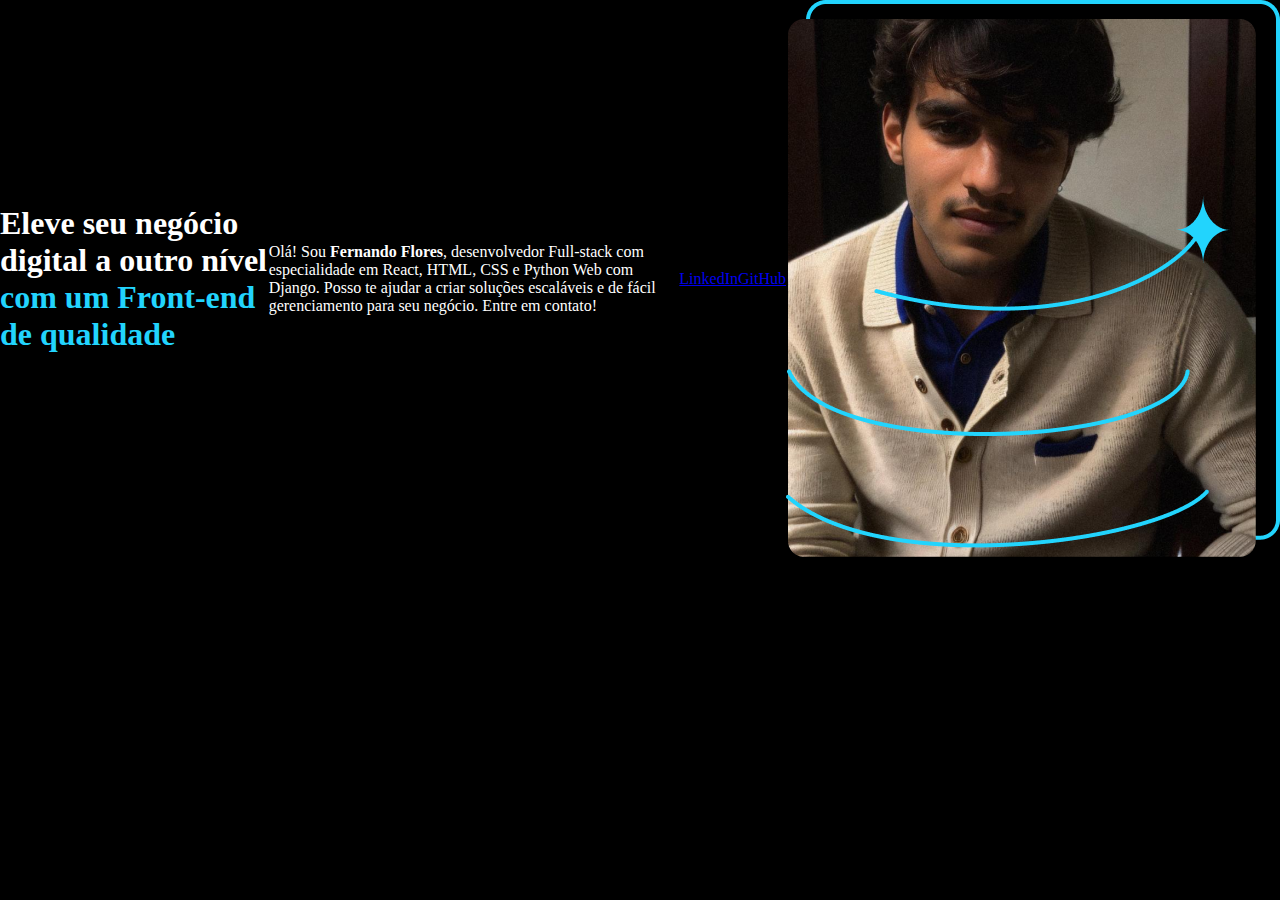
==== index.html @ c9307f68 "Add: classe 'principal' na tag main, flexbox inicial" ====
<!DOCTYPE html>
<html lang="pt-br">

<head>
    <meta charset="UTF-8">
    <!-- Meta-tag pra ajustar a visualização em dispositivos diferentes -->
    <!-- Responsividade -->
    <meta name="viewport" content="width=device-width, initial-scale=1.0"> 
    <title>Dev. Flores</title>
    <link rel="stylesheet" href="style.css"> <!-- CSS: Cascading Style Sheets (Folhas de Estilo em Cascata) -->
</head>

<body>
    <header></header>
    <main class="principal">
        <h1> Eleve seu negócio digital a outro nível <strong class="titulo-destaque">com um Front-end de qualidade</strong> </h1>
        <p>
            Olá! Sou <strong>Fernando Flores</strong>, desenvolvedor Full-stack com especialidade em React, HTML, CSS e Python Web com
            Django. Posso te ajudar a criar soluções escaláveis e de fácil gerenciamento para seu negócio. Entre em contato!
        </p>
        <a href="https://linkedin.com/in/devflores">LinkedIn</a>
        <a href="github.com/FernandoAurelius">GitHub</a>
        <img src="foto-portfolio.png" alt="Foto profissional de Fernando Flores">
    </main>
    <footer></footer>
</body>

</html>
---- style.css ----
/* Reset.css */
* {
    margin: 0px;
    padding: 0px;
}

body {
    height: 100vh;
    box-sizing: border-box;
    background-color: #000000;
    color: #FFFFFF;
}

.principal {
    display: flex;
    align-items: center;
}

.titulo-destaque {
    color: #22D4FD;
}
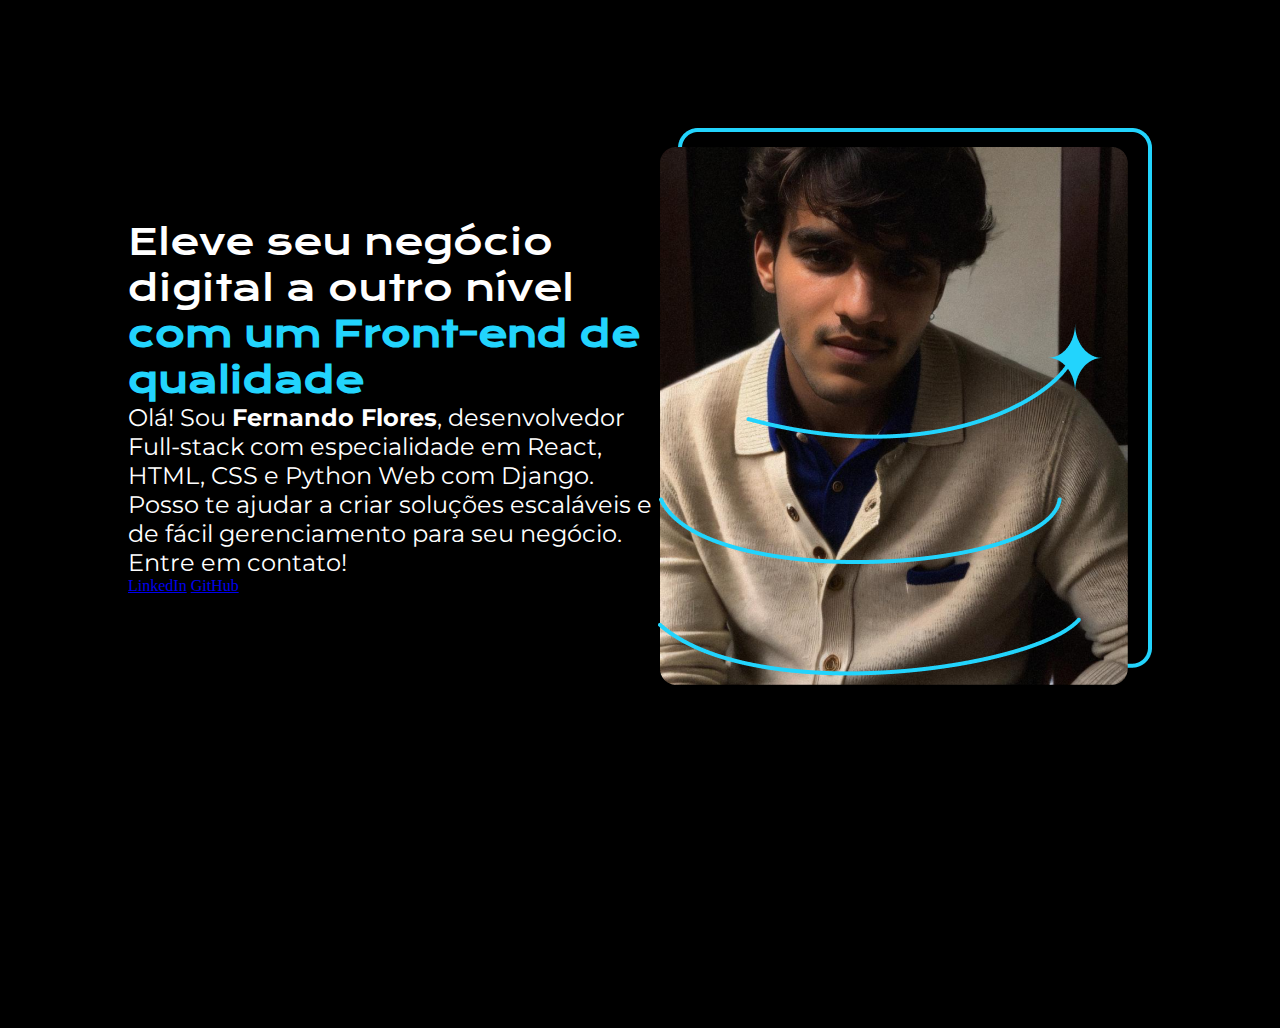
==== commit db082302: "Add: estilos de fonte, seção 'principal', classes no padrão BEM, alinhamento de conteúdos com flexbo" ====
--- a/index.html
+++ b/index.html
@@ -5,7 +5,7 @@
     <meta charset="UTF-8">
     <!-- Meta-tag pra ajustar a visualização em dispositivos diferentes -->
     <!-- Responsividade -->
-    <meta name="viewport" content="width=device-width, initial-scale=1.0"> 
+    <meta name="viewport" content="width=device-width, initial-scale=1.0">
     <title>Dev. Flores</title>
     <link rel="stylesheet" href="style.css"> <!-- CSS: Cascading Style Sheets (Folhas de Estilo em Cascata) -->
 </head>
@@ -13,13 +13,18 @@
 <body>
     <header></header>
     <main class="principal">
-        <h1> Eleve seu negócio digital a outro nível <strong class="titulo-destaque">com um Front-end de qualidade</strong> </h1>
-        <p>
-            Olá! Sou <strong>Fernando Flores</strong>, desenvolvedor Full-stack com especialidade em React, HTML, CSS e Python Web com
-            Django. Posso te ajudar a criar soluções escaláveis e de fácil gerenciamento para seu negócio. Entre em contato!
-        </p>
-        <a href="https://linkedin.com/in/devflores">LinkedIn</a>
-        <a href="github.com/FernandoAurelius">GitHub</a>
+        <section class="principal__conteudo">
+            <h1 class="principal__conteudo__titulo"> Eleve seu negócio digital a outro nível <strong
+                    class="principal__conteudo__titulo-destaque">com um Front-end de qualidade</strong> </h1>
+            <p class="principal__conteudo__texto">
+                Olá! Sou <strong>Fernando Flores</strong>, desenvolvedor Full-stack com especialidade em React, HTML,
+                CSS e Python Web com
+                Django. Posso te ajudar a criar soluções escaláveis e de fácil gerenciamento para seu negócio. Entre em
+                contato!
+            </p>
+            <a href="https://linkedin.com/in/devflores">LinkedIn</a>
+            <a href="github.com/FernandoAurelius">GitHub</a>
+        </section>
         <img src="foto-portfolio.png" alt="Foto profissional de Fernando Flores">
     </main>
     <footer></footer>
--- a/style.css
+++ b/style.css
@@ -1,3 +1,5 @@
+@import url('https://fonts.googleapis.com/css2?family=Krona+One&family=Montserrat&display=swap');
+
 /* Reset.css */
 * {
     margin: 0px;
@@ -12,10 +14,30 @@
 }
 
 .principal {
+    margin: 10%;
     display: flex;
     align-items: center;
+    justify-content: space-between;
 }
 
-.titulo-destaque {
+.principal__conteudo {
+    width: 615px;
+}
+
+.principal__conteudo__titulo {
+    font-family: 'Krona One', sans-serif;
+    font-weight: 400;
+    font-style: normal;
+    font-size: 36px;
+}
+
+.principal__conteudo__titulo-destaque {
     color: #22D4FD;
+}
+
+.principal__conteudo__texto {
+    font-family: 'Montserrat', sans-serif;
+    font-weight: 400;
+    font-size: normal;
+    font-size: 24px;
 }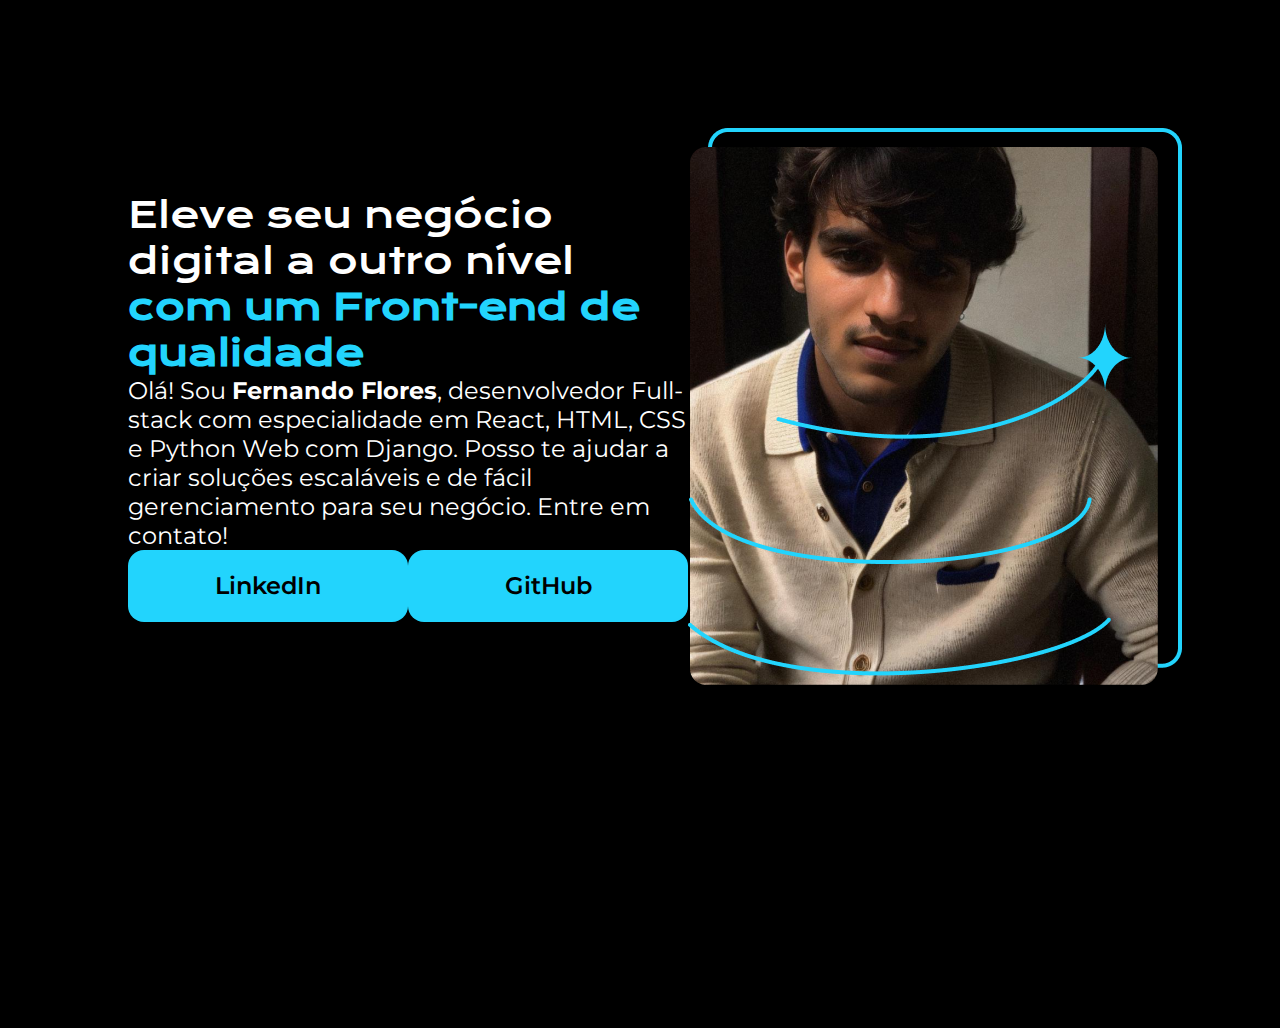
==== commit 9976c45a: "Add: estilos de botão e posicionamento" ====
--- a/index.html
+++ b/index.html
@@ -22,12 +22,14 @@
                 Django. Posso te ajudar a criar soluções escaláveis e de fácil gerenciamento para seu negócio. Entre em
                 contato!
             </p>
-            <a href="https://linkedin.com/in/devflores">LinkedIn</a>
-            <a href="github.com/FernandoAurelius">GitHub</a>
+            <div class="principal__conteudo__botoes">
+                <a class="principal__conteudo__botoes__botao" href="https://linkedin.com/in/devflores">LinkedIn</a>
+                <a class="principal__conteudo__botoes__botao" href="github.com/FernandoAurelius">GitHub</a>
+            </div>
         </section>
         <img src="foto-portfolio.png" alt="Foto profissional de Fernando Flores">
     </main>
     <footer></footer>
 </body>
 
-</html>+</html>
--- a/style.css
+++ b/style.css
@@ -40,4 +40,23 @@
     font-weight: 400;
     font-size: normal;
     font-size: 24px;
+}
+
+.principal__conteudo__botoes {
+    display: flex;
+    justify-content: space-between;
+}
+
+.principal__conteudo__botoes__botao {
+    font-family: 'Montserrat', sans-serif;
+    background-color: #22D4FD;
+    color: #000000;
+    width: 280px;
+    text-align: center;
+    border-radius: 16px;
+    font-size: 24px;
+    padding: 21.5px 0;
+    text-decoration: none;
+    cursor: pointer;
+    font-weight: 600;
 }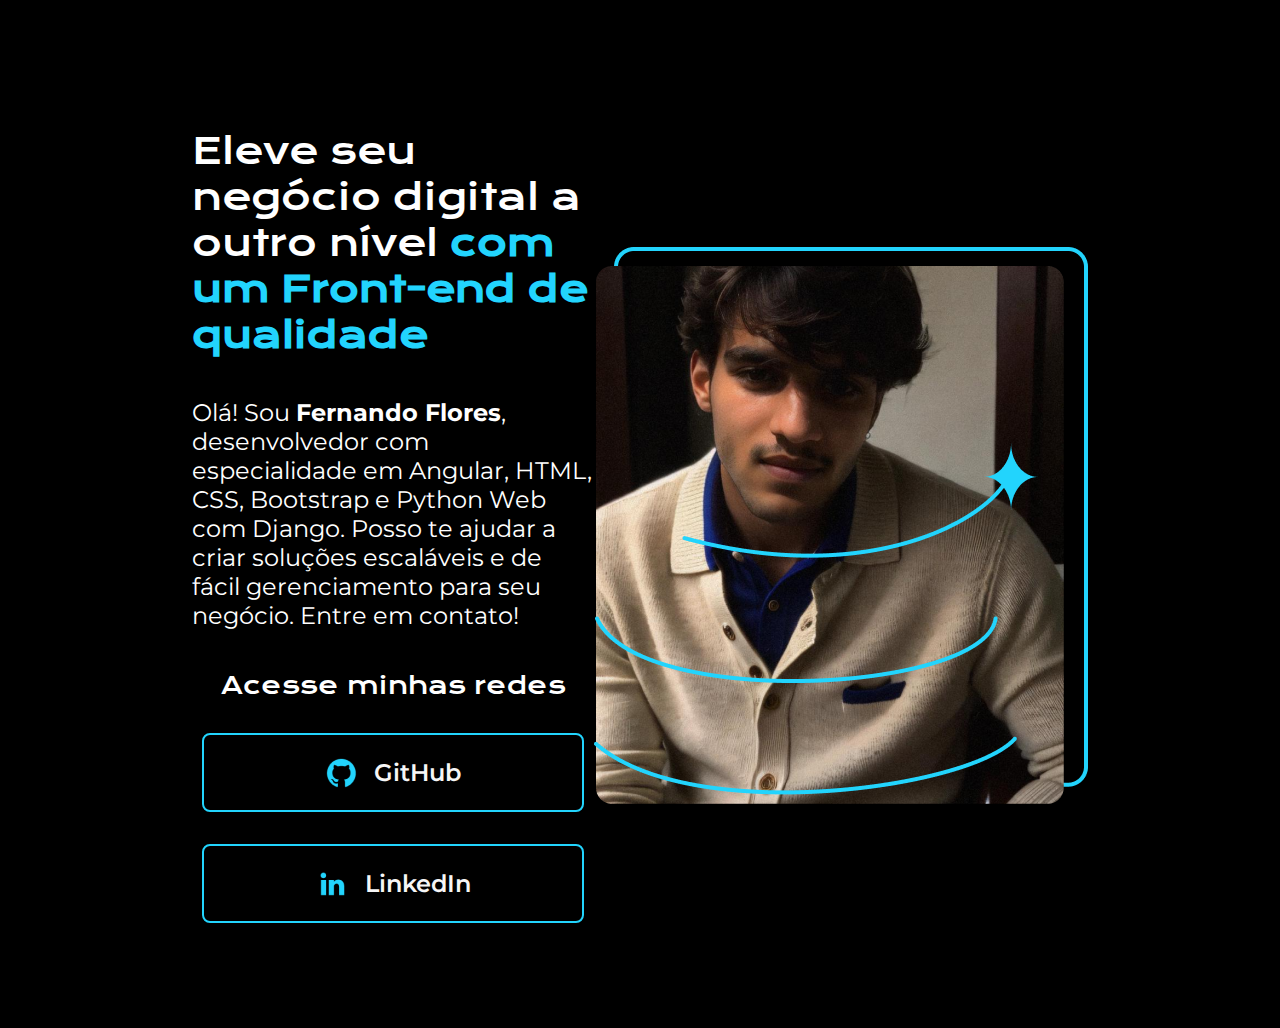
==== commit 7f4cd1df: "Add: ícones clicáveis, refactor: estilos dos botões de contato" ====
--- a/index.html
+++ b/index.html
@@ -17,17 +17,24 @@
             <h1 class="principal__conteudo__titulo"> Eleve seu negócio digital a outro nível <strong
                     class="principal__conteudo__titulo-destaque">com um Front-end de qualidade</strong> </h1>
             <p class="principal__conteudo__texto">
-                Olá! Sou <strong>Fernando Flores</strong>, desenvolvedor Full-stack com especialidade em React, HTML,
-                CSS e Python Web com
+                Olá! Sou <strong>Fernando Flores</strong>, desenvolvedor com especialidade em Angular, HTML,
+                CSS, Bootstrap e Python Web com
                 Django. Posso te ajudar a criar soluções escaláveis e de fácil gerenciamento para seu negócio. Entre em
                 contato!
             </p>
             <div class="principal__conteudo__botoes">
-                <a class="principal__conteudo__botoes__botao" href="https://linkedin.com/in/devflores">LinkedIn</a>
-                <a class="principal__conteudo__botoes__botao" href="github.com/FernandoAurelius">GitHub</a>
+                <h2 class="principal__conteudo__botoes__subtitulo">Acesse minhas redes</h2>
+                <a class="principal__conteudo__botoes__botao" href="https://github.com/FernandoAurelius">
+                    <img src="assets/github.png" alt="Ícone do GitHub">
+                    GitHub
+                </a>
+                <a class="principal__conteudo__botoes__botao" href="https://linkedin.com/in/devflores">
+                    <img src="assets/linkedin.png" alt="Ícone do LinkedIn">
+                    LinkedIn
+                </a>
             </div>
         </section>
-        <img src="foto-portfolio.png" alt="Foto profissional de Fernando Flores">
+        <img src="assets/foto-portfolio.png" alt="Foto profissional de Fernando Flores">
     </main>
     <footer></footer>
 </body>
--- a/style.css
+++ b/style.css
@@ -14,7 +14,7 @@
 }
 
 .principal {
-    margin: 10%;
+    margin: 10% 15%;
     display: flex;
     align-items: center;
     justify-content: space-between;
@@ -22,6 +22,9 @@
 
 .principal__conteudo {
     width: 615px;
+    display: flex;
+    gap: 40px;
+    flex-direction: column;
 }
 
 .principal__conteudo__titulo {
@@ -44,19 +47,38 @@
 
 .principal__conteudo__botoes {
     display: flex;
-    justify-content: space-between;
+    justify-content:space-between;
+    align-items: center;
+    flex-direction: column;
+    gap: 32px;
+}
+
+.principal__conteudo__botoes__subtitulo {
+    font-family: 'Krona One', sans-serif;
+    font-weight: 400;
+    font-size: 24px;
 }
 
 .principal__conteudo__botoes__botao {
     font-family: 'Montserrat', sans-serif;
-    background-color: #22D4FD;
-    color: #000000;
-    width: 280px;
+    /* background-color: #22D4FD; */
+    color: #F6F6F6;
+    border: 2px solid #22D4FD;
+    width: 378px;
     text-align: center;
-    border-radius: 16px;
+    border-radius: 8px;
     font-size: 24px;
     padding: 21.5px 0;
     text-decoration: none;
     cursor: pointer;
     font-weight: 600;
+    display: flex;
+    justify-content: center;
+    gap: 16px;
+    align-items: center;
+}
+
+.principal__conteudo__botoes__botao:hover {
+    background-color: #272727;
+    padding: 4%;
 }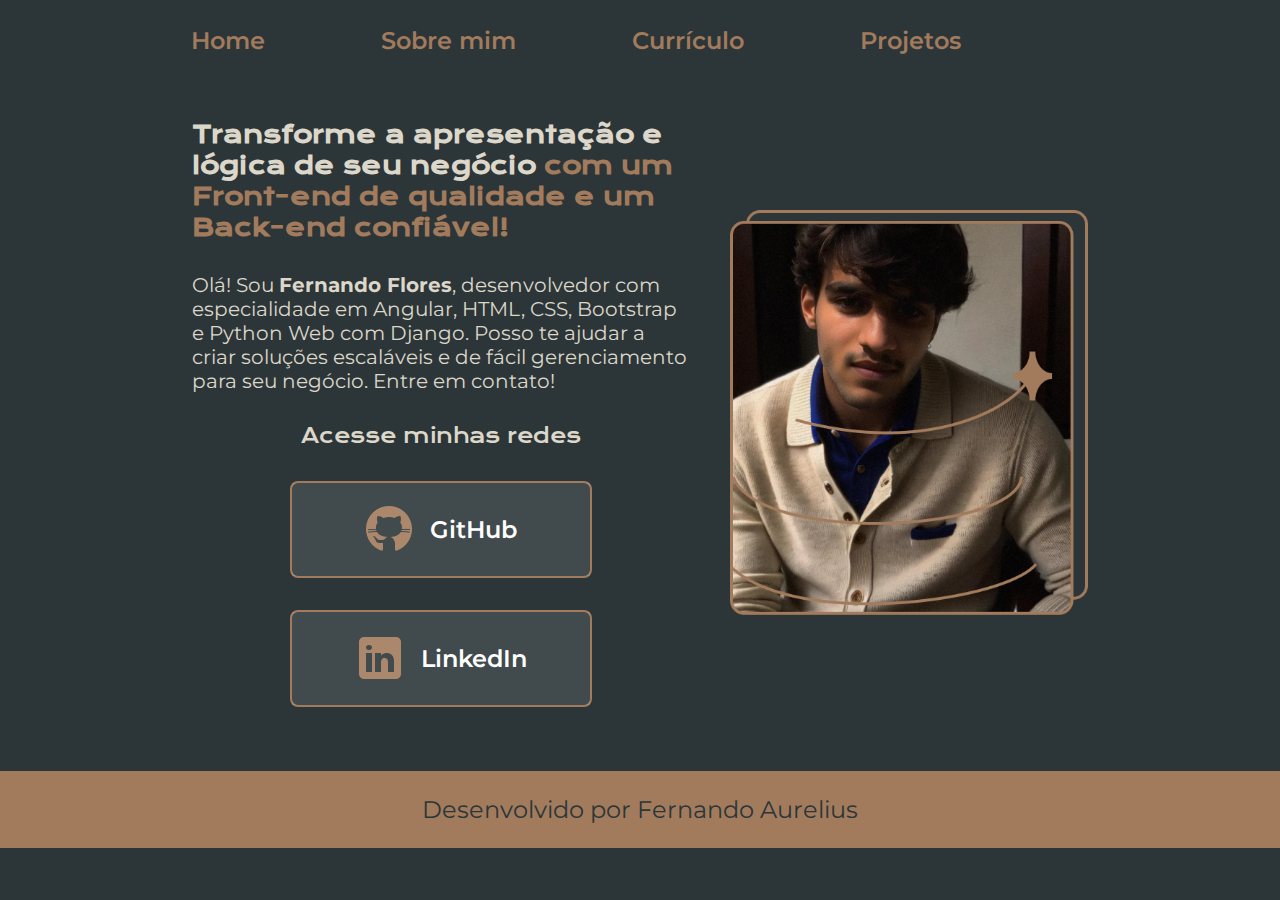
==== commit db06ea3c: "deploy commit 2" ====
--- a/index.html
+++ b/index.html
@@ -7,15 +7,23 @@
     <!-- Responsividade -->
     <meta name="viewport" content="width=device-width, initial-scale=1.0">
     <title>Dev. Flores</title>
-    <link rel="stylesheet" href="style.css"> <!-- CSS: Cascading Style Sheets (Folhas de Estilo em Cascata) -->
+    <link rel="stylesheet" href="/styles/style.css"> <!-- CSS: Cascading Style Sheets (Folhas de Estilo em Cascata) -->
+    <link rel="shortcut icon" href="/assets/logo.png" type="image/x-icon">
 </head>
 
 <body>
-    <header></header>
+    <header class="cabecalho">
+        <nav class="cabecalho__menu cl-effect-1">
+            <a class="cabecalho__menu__link" href="./index.html">Home</a>
+            <a class="cabecalho__menu__link" href="./sobre-mim.html">Sobre mim</a>
+            <a class="cabecalho__menu__link" href="./curriculo.html">Currículo</a>
+            <a class="cabecalho__menu__link" href="./projetos.html">Projetos</a>
+        </nav>
+    </header>
     <main class="principal">
         <section class="principal__conteudo">
-            <h1 class="principal__conteudo__titulo"> Eleve seu negócio digital a outro nível <strong
-                    class="principal__conteudo__titulo-destaque">com um Front-end de qualidade</strong> </h1>
+            <h1 class="principal__conteudo__titulo"> Transforme a apresentação e lógica de seu negócio <strong
+                    class="principal__conteudo__titulo-destaque">com um Front-end de qualidade e um Back-end confiável!</strong> </h1>
             <p class="principal__conteudo__texto">
                 Olá! Sou <strong>Fernando Flores</strong>, desenvolvedor com especialidade em Angular, HTML,
                 CSS, Bootstrap e Python Web com
@@ -24,19 +32,21 @@
             </p>
             <div class="principal__conteudo__botoes">
                 <h2 class="principal__conteudo__botoes__subtitulo">Acesse minhas redes</h2>
-                <a class="principal__conteudo__botoes__botao" href="https://github.com/FernandoAurelius">
-                    <img src="assets/github.png" alt="Ícone do GitHub">
+                <a class="principal__conteudo__botoes__botao btn-three" href="https://github.com/FernandoAurelius">
+                    <img src="/assets/github.png" alt="Ícone do GitHub">
                     GitHub
                 </a>
-                <a class="principal__conteudo__botoes__botao" href="https://linkedin.com/in/devflores">
-                    <img src="assets/linkedin.png" alt="Ícone do LinkedIn">
+                <a class="principal__conteudo__botoes__botao btn-three" href="https://linkedin.com/in/devflores">
+                    <img src="/assets/linkedin.png" alt="Ícone do LinkedIn">
                     LinkedIn
                 </a>
             </div>
         </section>
-        <img src="assets/foto-portfolio.png" alt="Foto profissional de Fernando Flores">
+        <img class="principal__imagem" src="/assets/foto-portfolio.png" alt="Foto profissional de Fernando Flores">
     </main>
-    <footer></footer>
+    <footer class="rodape">
+        <p>Desenvolvido por Fernando Aurelius</p>
+    </footer>
 </body>
 
 </html>
--- a/styles/style.css
+++ b/styles/style.css
@@ -0,0 +1,643 @@
+@import url('https://fonts.googleapis.com/css2?family=Krona+One&family=Montserrat:wght@400;600&display=swap');
+
+:root {
+    --cor-primaria: #2C3639;
+    --cor-secundaria: #DCD7C9;
+    --cor-terciaria: #A27B5C;
+    --cor-hover: #3F4E4F;
+
+    --fonte-primaria: 'Krona One', sans-serif;
+    --fonte-secundaria: 'Montserrat', sans-serif;
+}
+
+* {
+    margin: 0;
+    padding: 0;
+}
+
+body {
+    box-sizing: border-box;
+    background-color: var(--cor-primaria);
+    color: var(--cor-secundaria);
+}
+
+.cabecalho {
+    padding: 2% 0% 0% 15%;
+}
+
+.cabecalho__menu {
+    display: flex;
+    gap: 80px;
+}
+
+.cabecalho__menu__link {
+    font-family: var(--fonte-secundaria);
+    font-size: 1.5rem;
+    font-weight: 600;
+    color: var(--cor-terciaria);
+    text-decoration: none;
+}
+
+.cl-effect-1 a::before,
+.cl-effect-1 a::after {
+    display: inline-block;
+    opacity: 0;
+    -webkit-transition: -webkit-transform 0.3s, opacity 0.2s;
+    -moz-transition: -moz-transform 0.3s, opacity 0.2s;
+    transition: transform 0.3s, opacity 0.2s;
+}
+
+.cl-effect-1 a::before {
+    margin-right: 10px;
+    content: '[';
+    -webkit-transform: translateX(20px);
+    -moz-transform: translateX(20px);
+    transform: translateX(20px);
+}
+
+.cl-effect-1 a::after {
+    margin-left: 10px;
+    content: ']';
+    -webkit-transform: translateX(-20px);
+    -moz-transform: translateX(-20px);
+    transform: translateX(-20px);
+}
+
+.cl-effect-1 a:hover::before,
+.cl-effect-1 a:hover::after,
+.cl-effect-1 a:focus::before,
+.cl-effect-1 a:focus::after {
+    opacity: 1;
+    -webkit-transform: translateX(0px);
+    -moz-transform: translateX(0px);
+    transform: translateX(0px);
+}
+
+/* Telas de dispositivos móveis pequenos (ex: smartphones) */
+@media (max-width: 480px) {
+    .cabecalho {
+        padding: 2% 0% 0% 5%;
+    }
+
+    .cabecalho__menu {
+        flex-direction: column;
+        gap: 20px;
+    }
+
+    .cabecalho__menu__link {
+        font-size: 1.2rem;
+    }
+}
+
+/* Telas de dispositivos móveis médios (ex: tablets) */
+@media (min-width: 481px) and (max-width: 768px) {
+    .cabecalho {
+        padding: 2% 0% 0% 10%;
+    }
+
+    .cabecalho__menu {
+        gap: 40px;
+    }
+
+    .cabecalho__menu__link {
+        font-size: 1.3rem;
+    }
+}
+
+/* Telas de dispositivos móveis grandes (ex: tablets maiores, dispositivos híbridos) */
+@media (min-width: 769px) and (max-width: 1024px) {
+    .cabecalho {
+        padding: 2% 0% 0% 12%;
+    }
+
+    .cabecalho__menu {
+        gap: 60px;
+    }
+
+    .cabecalho__menu__link {
+        font-size: 1.4rem;
+    }
+}
+
+/* Telas maiores (ex: laptops, desktops) */
+@media (min-width: 1025px) {
+    .cabecalho {
+        padding: 2% 0% 0% 13.5%;
+    }
+
+    .cabecalho__menu {
+        gap: 80px;
+    }
+
+    .cabecalho__menu__link {
+        font-size: 1.5rem;
+    }
+}
+
+.principal {
+    padding: 5% 25%;
+    display: flex;
+    align-items: center;
+    justify-content: space-between;
+    gap: 40px;
+}
+
+.principal__conteudo {
+    width: 70%;
+    display: flex;
+    flex-direction: column;
+    gap: 30px;
+}
+
+.principal__conteudo__titulo {
+    font-size: 1.5rem;
+    font-family: var(--fonte-primaria);
+}
+
+.principal__conteudo__titulo-destaque {
+    color: var(--cor-terciaria);
+}
+
+.principal__conteudo__texto {
+    font-size: 1rem;
+    font-family: var(--fonte-secundaria);
+}
+
+/* Para dispositivos pequenos (telefones, 600px e abaixo) */
+@media only screen and (max-width: 600px) {
+    .principal {
+        padding: 5% 10%;
+        gap: 20px;
+    }
+
+    .principal__conteudo {
+        width: 100%;
+        gap: 20px;
+    }
+
+    .principal__conteudo__titulo,
+    .principal__conteudo__texto {
+        font-size: 1rem;
+    }
+}
+
+/* Para dispositivos médios (tablets, 768px e acima) */
+@media only screen and (min-width: 768px) {
+    .principal {
+        padding: 5% 15%;
+        gap: 40px;
+    }
+
+    .principal__conteudo {
+        width: 70%;
+        gap: 30px;
+    }
+
+    .principal__conteudo__titulo {
+        font-size: 1.5rem;
+    }
+
+    .principal__conteudo__texto {
+        font-size: 1.25rem;
+    }
+}
+
+@media only screen and (min-width: 992px) {
+    /* As regras já definidas para .principal e .principal__conteudo são adequadas para desktops */
+}
+
+/* Para dispositivos muito grandes (grandes desktops, 1200px e acima) */
+@media only screen and (min-width: 1290px) {
+    .principal {
+        padding: 5% 20%;
+        gap: 60px;
+    }
+
+    .principal__conteudo {
+        width: 60%;
+        gap: 40px;
+    }
+}
+
+.principal__conteudo__botoes {
+    display: flex;
+    flex-direction: column;
+    justify-content: space-between;
+    align-items: center;
+    gap: 32px;
+}
+
+.principal__conteudo__botoes__subtitulo {
+    font-family: var(--fonte-primaria);
+    font-weight: 400;
+    font-size: 1.25rem;
+}
+
+.principal__conteudo__botoes__botao {
+    display: flex;
+    justify-content: center;
+    gap: 16px;
+    border: 2px solid var(--cor-terciaria);
+    width: 60%;
+    text-align: center;
+    border-radius: 8px;
+    font-size: 1.5rem;
+    font-weight: 600;
+    padding: 21.5px 0;
+    text-decoration: none;
+    color: var(--cor-secundaria);
+    font-family: var(--fonte-secundaria);
+    align-items: center;
+}
+
+.principal__conteudo__botoes__botao:hover {
+    background-color: var(--cor-hover);
+    padding: 4%;
+}
+
+.btn-three {
+    color: #FFF;
+    transition: all 0.5s;
+    position: relative;
+    border-radius: 8px;
+}
+
+.btn-three::before {
+    content: '';
+    position: absolute;
+    top: 0;
+    left: 0;
+    width: 100%;
+    height: 100%;
+    z-index: 1;
+    background-color: rgba(255, 255, 255, 0.1);
+    transition: all 0.3s;
+}
+
+.btn-three:hover::before {
+    opacity: 0;
+    transform: scale(0.5, 0.5);
+    border-radius: 8px;
+}
+
+.btn-three::after {
+    content: '';
+    position: absolute;
+    top: 0;
+    left: 0;
+    width: 100%;
+    height: 100%;
+    z-index: 1;
+    opacity: 0;
+    transition: all 0.3s;
+    border: 1px solid rgba(255, 255, 255, 0.5);
+    transform: scale(1.2, 1.2);
+    border-radius: 8px;
+}
+
+.btn-three:hover::after {
+    opacity: 1;
+    transform: scale(1, 1);
+}
+
+.principal__imagem {
+    width: 40%;
+    height: 110%;
+}
+
+.rodape {
+    color: var(--cor-primaria);
+    background-color: var(--cor-terciaria);
+    padding: 24px;
+    text-align: center;
+    font-family: var(--fonte-secundaria);
+    font-size: 1.5rem;
+    font-weight: 400;
+}
+
+@media (max-width: 1200px) {
+    .cabecalho {
+        padding: 10%;
+    }
+
+    .cabecalho__menu {
+        justify-content: center;
+    }
+
+    .principal {
+        flex-direction: column-reverse;
+        padding: 5%;
+    }
+
+    .principal__conteudo {
+        width: auto;
+    }
+}
+
+/* Estilos para telas menores que 768px (tablets) */
+@media (max-width: 768px) {
+    .principal__conteudo__botoes {
+        gap: 24px;
+    }
+
+    .principal__conteudo__botoes__botao {
+        width: 70%;
+        padding: 16px 0;
+        font-size: 1.2rem;
+    }
+
+    .principal__imagem {
+        width: 30%;
+    }
+}
+
+/* Estilos para telas menores que 480px (smartphones) */
+@media (max-width: 480px) {
+    .principal__conteudo__botoes {
+        gap: 16px;
+    }
+
+    .principal__conteudo__botoes__botao {
+        width: 90%;
+        padding: 12px 0;
+        font-size: 1rem;
+    }
+
+    .principal__imagem {
+        width: 60%;
+        justify-self: center;
+    }
+
+    .rodape {
+        font-size: 1.2rem;
+    }
+}
+
+.certificados-container {
+    display: flex;
+    flex-wrap: wrap;
+    gap: 16px;
+    justify-content: center;
+}
+
+.certificado {
+    flex-basis: calc(50% - 16px);
+    /* Subtrai o gap para que dois botões caibam na mesma linha */
+    box-sizing: border-box;
+    /* Garante que a borda e o padding estejam incluídos na largura */
+    display: flex;
+    justify-content: center;
+    gap: 16px;
+    border: 2px solid var(--cor-terciaria);
+    width: 50%;
+    text-align: center;
+    border-radius: 8px;
+    font-size: 1rem;
+    font-weight: 600;
+    padding: 21.5px 0;
+    text-decoration: none;
+    color: var(--cor-secundaria);
+    font-family: var(--fonte-secundaria);
+    align-items: center;
+}
+
+/* Para dispositivos pequenos (telefones, 600px e abaixo) */
+@media only screen and (max-width: 600px) {
+    .certificado {
+        flex-basis: calc(50% - 16px);
+        /* Faz com que cada botão ocupe a largura inteira */
+    }
+
+    .certificado img {
+        width: 30px;
+        height: 30px;
+    }
+}
+
+/* Para dispositivos médios (tablets, 768px e acima) */
+@media only screen and (min-width: 768px) {
+    .certificado {
+        flex-basis: calc(50% - 16px);
+        /* Ajusta para dois botões por linha */
+    }
+}
+
+/* Para dispositivos grandes (desktops, 992px e acima) */
+@media only screen and (min-width: 992px) {
+    .certificado {
+        flex-basis: calc(50% - 16px);
+        /* Se desejar três botões por linha em telas maiores */
+    }
+}
+
+.articles {
+    display: flex;
+    flex-wrap: wrap;
+    gap: 16px;
+}
+
+article {
+    flex: 1 1 calc(50% - 16px);
+}
+
+article {
+    --img-scale: 1.001;
+    --title-color: black;
+    --link-icon-translate: -20px;
+    --link-icon-opacity: 0;
+    position: relative;
+    border-radius: 16px;
+    box-shadow: none;
+    background-color: var(--cor-hover);
+    transform-origin: center;
+    transition: all 0.4s ease-in-out;
+    overflow: hidden;
+    font-family: 'Montserrat', sans-serif;
+}
+
+article a::after {
+    position: absolute;
+    inset-block: 0;
+    inset-inline: 0;
+    cursor: pointer;
+    content: "";
+}
+
+/* basic article elements styling */
+article h2 {
+    margin: 0 0 18px 0;
+    font-family: "Krona One", sans-serif;
+    font-size: 1.9rem;
+    letter-spacing: 0.06em;
+    color: var(--title-color);
+    transition: color 0.3s ease-out;
+    color: var(--cor-terciaria);
+}
+
+figure {
+    margin: 0;
+    padding: 0;
+    aspect-ratio: 16 / 9;
+    overflow: hidden;
+}
+
+article img {
+    max-width: 100%;
+    transform-origin: center;
+    transform: scale(var(--img-scale));
+    transition: transform 0.4s ease-in-out;
+}
+
+.article-body {
+    padding: 24px;
+}
+
+article a {
+    display: inline-flex;
+    align-items: center;
+    text-decoration: none;
+    color: var(--cor-terciaria);
+}
+
+article a:focus {
+    outline: 1px dotted #28666e;
+}
+
+article a .icon {
+    min-width: 24px;
+    width: 24px;
+    height: 24px;
+    margin-left: 5px;
+    transform: translateX(var(--link-icon-translate));
+    opacity: var(--link-icon-opacity);
+    transition: all 0.3s;
+}
+
+/* using the has() relational pseudo selector to update our custom properties */
+article:has(:hover, :focus) {
+    --img-scale: 1.1;
+    --title-color: #28666e;
+    --link-icon-translate: 0;
+    --link-icon-opacity: 1;
+    box-shadow: rgba(0, 0, 0, 0.16) 0px 10px 36px 0px, rgba(0, 0, 0, 0.06) 0px 0px 0px 1px;
+}
+
+@keyframes gradient {
+    0% {
+        background-position: 0% 50%;
+    }
+
+    50% {
+        background-position: 100% 50%;
+    }
+
+    100% {
+        background-position: 0% 50%;
+    }
+}
+
+@keyframes gradient {
+    0% {
+        background-position: 0% 50%;
+    }
+
+    50% {
+        background-position: 100% 50%;
+    }
+
+    100% {
+        background-position: 0% 50%;
+    }
+}
+
+.gradient-text-space-gallery {
+    font-size: 1.9rem;
+    background: linear-gradient(-45deg, #1A6DFF, #C822FF, #6DC7FF, #E6ABFF);
+    background-size: 200% 200%;
+    animation: gradient 5s ease infinite;
+    -webkit-background-clip: text;
+    -webkit-text-fill-color: transparent;
+    display: inline-block;
+    background-clip: text;
+    color: transparent;
+}
+
+.gradient-text-tarefacil {
+    font-size: 1.9rem;
+    background: linear-gradient(-45deg, #365E32, #81A263, #E7D37F, #FD9B63);
+    background-size: 200% 200%;
+    animation: gradient 5s ease infinite;
+    -webkit-background-clip: text;
+    -webkit-text-fill-color: transparent;
+    display: inline-block;
+    background-clip: text;
+    color: transparent;
+}
+
+.gradient-text-xadrez {
+    font-size: 1.9rem;
+    background: linear-gradient(-45deg, #26355D, #AF47D2, #FF8F00, #FFDB00);
+    background-size: 200% 200%;
+    animation: gradient 5s ease infinite;
+    -webkit-background-clip: text;
+    -webkit-text-fill-color: transparent;
+    display: inline-block;
+    background-clip: text;
+    color: transparent;
+}
+
+@media (max-width: 1199px) {
+    .gradient-text-space-gallery {
+        font-size: 1.9rem;
+    }
+
+    .gradient-text-tarefacil {
+        font-size: 1.9rem;
+    }
+
+    .gradient-text-xadrez {
+        font-size: 1.9rem;
+    }
+}
+
+@media (max-width: 991px) {
+    .gradient-text-space-gallery {
+        font-size: 1.5rem;
+    }
+
+    .gradient-text-tarefacil {
+        font-size: 1.5rem;
+    }
+
+    .gradient-text-xadrez {
+        font-size: 1.5rem;
+    }
+}
+
+@media (max-width: 767px) {
+    .gradient-text-space-gallery {
+        font-size: 1.2rem;
+    }
+
+    .gradient-text-tarefacil {
+        font-size: 1.2rem;
+    }
+
+    .gradient-text-xadrez {
+        font-size: 1.2rem;
+    }
+}
+
+@media (max-width: 575px) {
+    .gradient-text-space-gallery {
+        font-size: 1rem;
+    }
+
+    .gradient-text-tarefacil {
+        font-size: 1rem;
+    }
+
+    .gradient-text-xadrez {
+        font-size: 1rem;
+    }
+}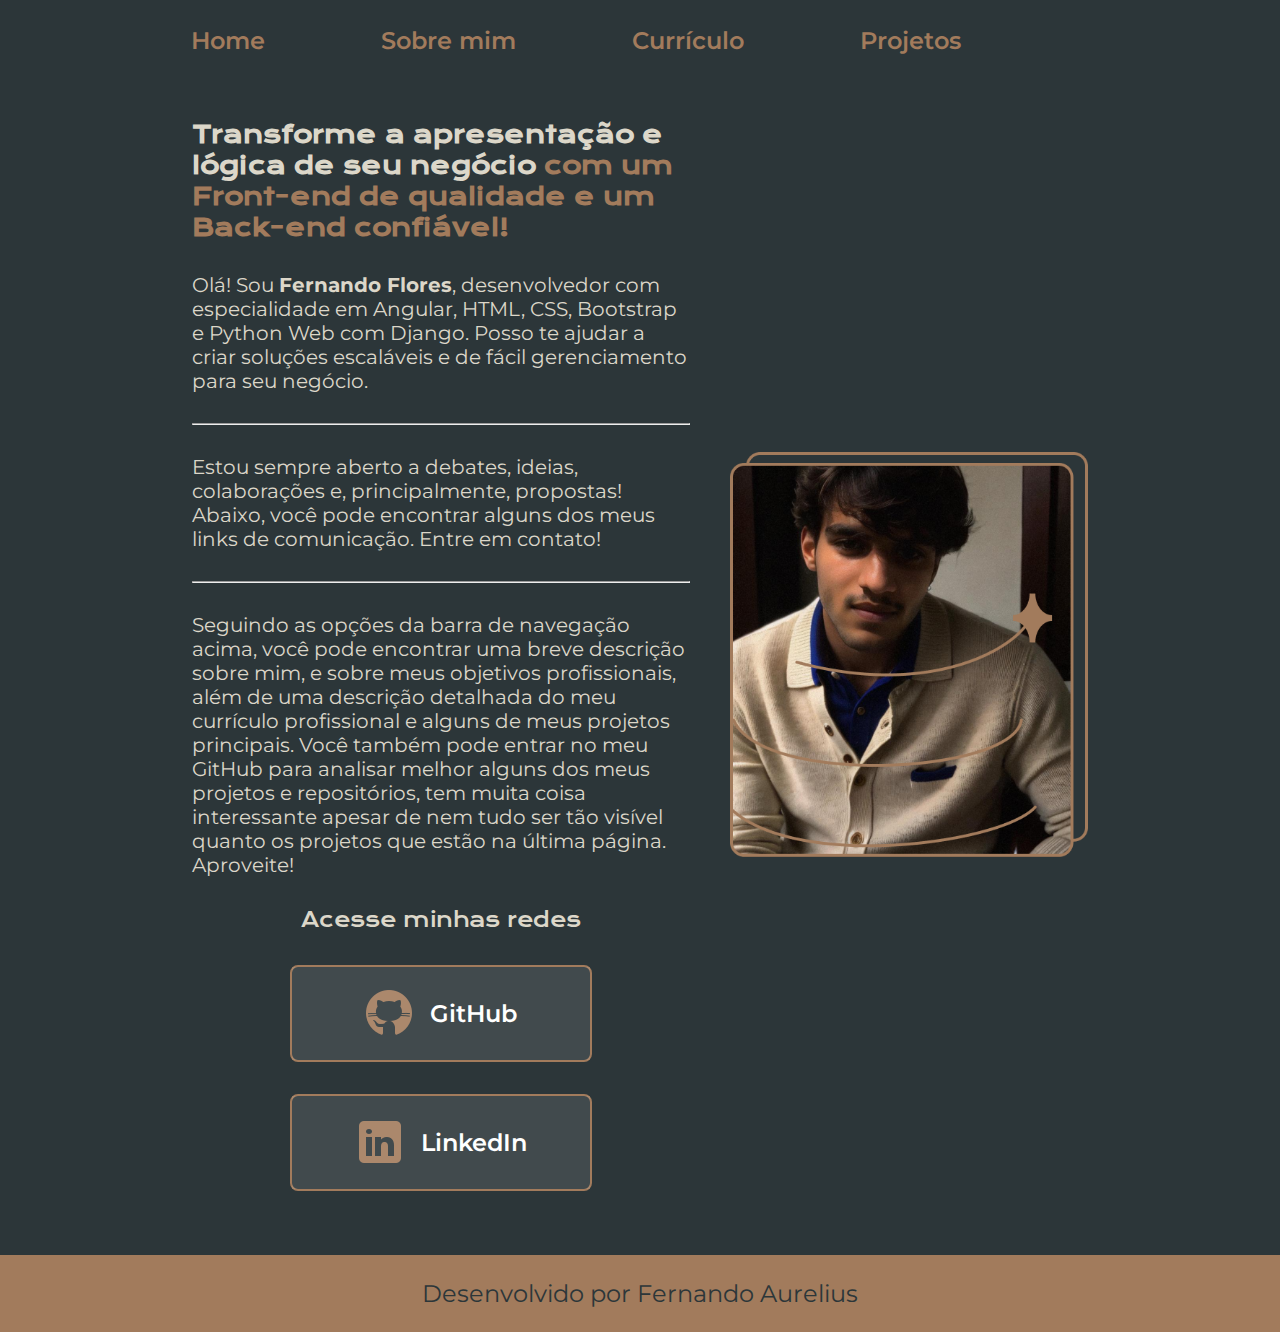
==== commit f6689574: "Update home description, deploy commit 6" ====
--- a/index.html
+++ b/index.html
@@ -7,8 +7,8 @@
     <!-- Responsividade -->
     <meta name="viewport" content="width=device-width, initial-scale=1.0">
     <title>Dev. Flores</title>
-    <link rel="stylesheet" href="/styles/style.css"> <!-- CSS: Cascading Style Sheets (Folhas de Estilo em Cascata) -->
-    <link rel="shortcut icon" href="/assets/logo.png" type="image/x-icon">
+    <link rel="stylesheet" href="./styles/style.css"> <!-- CSS: Cascading Style Sheets (Folhas de Estilo em Cascata) -->
+    <link rel="shortcut icon" href="./assets/logo.png" type="image/x-icon">
 </head>
 
 <body>
@@ -27,22 +27,33 @@
             <p class="principal__conteudo__texto">
                 Olá! Sou <strong>Fernando Flores</strong>, desenvolvedor com especialidade em Angular, HTML,
                 CSS, Bootstrap e Python Web com
-                Django. Posso te ajudar a criar soluções escaláveis e de fácil gerenciamento para seu negócio. Entre em
-                contato!
+                Django. Posso te ajudar a criar soluções escaláveis e de fácil gerenciamento para seu negócio. 
+            </p>
+            <hr>
+            <p class="principal__conteudo__texto">
+                Estou sempre aberto a debates, ideias, colaborações e, principalmente, propostas! Abaixo, você pode encontrar alguns
+                dos meus links de comunicação. Entre em contato!
+            </p>
+            <hr>
+            <p class="principal__conteudo__texto">
+                Seguindo as opções da barra de navegação acima, você pode encontrar uma breve descrição sobre mim, e sobre meus objetivos profissionais,
+                além de uma descrição detalhada do meu currículo profissional e alguns de meus projetos principais. Você também pode entrar no meu
+                GitHub para analisar melhor alguns dos meus projetos e repositórios, tem muita coisa interessante apesar de nem tudo ser tão visível
+                quanto os projetos que estão na última página. Aproveite!
             </p>
             <div class="principal__conteudo__botoes">
                 <h2 class="principal__conteudo__botoes__subtitulo">Acesse minhas redes</h2>
                 <a class="principal__conteudo__botoes__botao btn-three" href="https://github.com/FernandoAurelius">
-                    <img src="/assets/github.png" alt="Ícone do GitHub">
+                    <img src="./assets/github.png" alt="Ícone do GitHub">
                     GitHub
                 </a>
                 <a class="principal__conteudo__botoes__botao btn-three" href="https://linkedin.com/in/devflores">
-                    <img src="/assets/linkedin.png" alt="Ícone do LinkedIn">
+                    <img src="./assets/linkedin.png" alt="Ícone do LinkedIn">
                     LinkedIn
                 </a>
             </div>
         </section>
-        <img class="principal__imagem" src="/assets/foto-portfolio.png" alt="Foto profissional de Fernando Flores">
+        <img class="principal__imagem" src="./assets/foto-portfolio.png" alt="Foto profissional de Fernando Flores">
     </main>
     <footer class="rodape">
         <p>Desenvolvido por Fernando Aurelius</p>
--- a/styles/style.css
+++ b/styles/style.css
@@ -313,6 +313,7 @@
     font-family: var(--fonte-secundaria);
     font-size: 1.5rem;
     font-weight: 400;
+    align-self: flex-end;
 }
 
 @media (max-width: 1200px) {
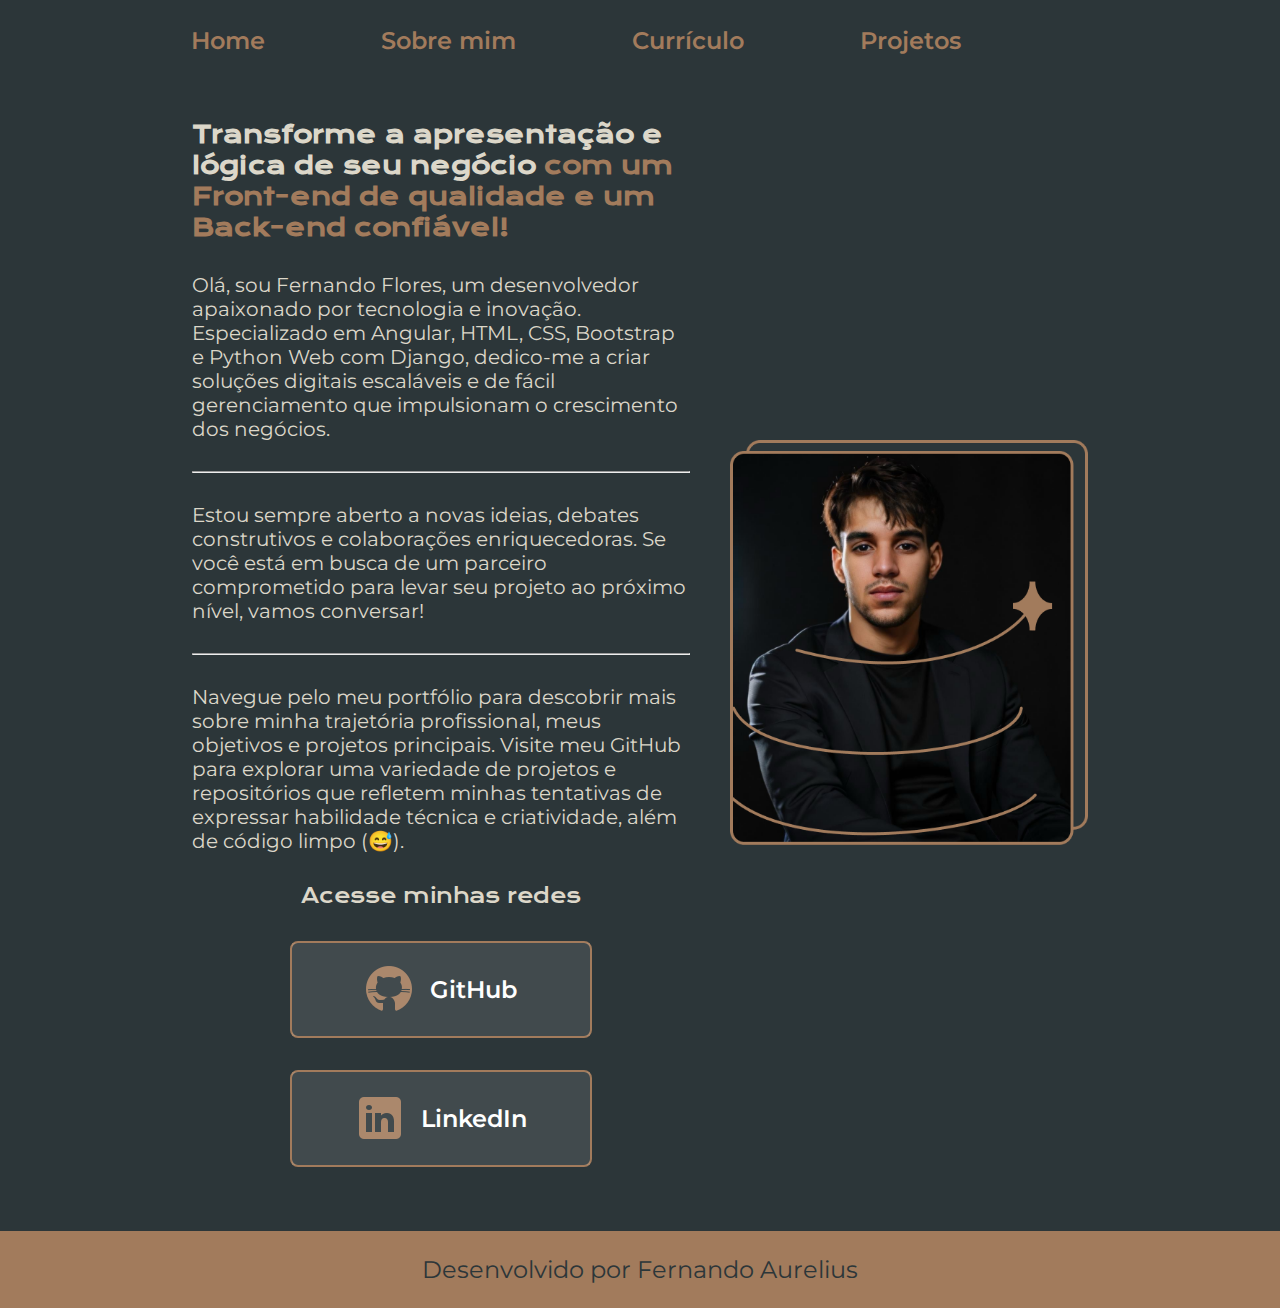
==== commit ae40ae57: "Update home, sobre-mim e curriculo description, deploy commit 7" ====
--- a/index.html
+++ b/index.html
@@ -23,23 +23,25 @@
     <main class="principal">
         <section class="principal__conteudo">
             <h1 class="principal__conteudo__titulo"> Transforme a apresentação e lógica de seu negócio <strong
-                    class="principal__conteudo__titulo-destaque">com um Front-end de qualidade e um Back-end confiável!</strong> </h1>
+                    class="principal__conteudo__titulo-destaque">com um Front-end de qualidade e um Back-end
+                    confiável!</strong>
+            </h1>
             <p class="principal__conteudo__texto">
-                Olá! Sou <strong>Fernando Flores</strong>, desenvolvedor com especialidade em Angular, HTML,
-                CSS, Bootstrap e Python Web com
-                Django. Posso te ajudar a criar soluções escaláveis e de fácil gerenciamento para seu negócio. 
+                Olá, sou Fernando Flores, um desenvolvedor apaixonado por tecnologia e inovação. Especializado em
+                Angular, HTML, CSS, Bootstrap e Python Web com Django, dedico-me a criar soluções digitais escaláveis e
+                de fácil gerenciamento que impulsionam o crescimento dos negócios.
             </p>
             <hr>
             <p class="principal__conteudo__texto">
-                Estou sempre aberto a debates, ideias, colaborações e, principalmente, propostas! Abaixo, você pode encontrar alguns
-                dos meus links de comunicação. Entre em contato!
+                Estou sempre aberto a novas ideias,
+                debates construtivos e colaborações enriquecedoras. Se você está em busca de um parceiro comprometido
+                para levar seu projeto ao próximo nível, vamos conversar!
             </p>
             <hr>
             <p class="principal__conteudo__texto">
-                Seguindo as opções da barra de navegação acima, você pode encontrar uma breve descrição sobre mim, e sobre meus objetivos profissionais,
-                além de uma descrição detalhada do meu currículo profissional e alguns de meus projetos principais. Você também pode entrar no meu
-                GitHub para analisar melhor alguns dos meus projetos e repositórios, tem muita coisa interessante apesar de nem tudo ser tão visível
-                quanto os projetos que estão na última página. Aproveite!
+                Navegue pelo meu portfólio para descobrir mais sobre minha trajetória profissional, meus objetivos e
+                projetos principais. Visite meu GitHub para explorar uma variedade de projetos e
+                repositórios que refletem minhas tentativas de expressar habilidade técnica e criatividade, além de código limpo (😅). 
             </p>
             <div class="principal__conteudo__botoes">
                 <h2 class="principal__conteudo__botoes__subtitulo">Acesse minhas redes</h2>
@@ -53,11 +55,11 @@
                 </a>
             </div>
         </section>
-        <img class="principal__imagem" src="./assets/foto-portfolio.png" alt="Foto profissional de Fernando Flores">
+        <img class="principal__imagem" src="./assets/foto-home.jpg" alt="Foto profissional de Fernando Flores">
     </main>
     <footer class="rodape">
         <p>Desenvolvido por Fernando Aurelius</p>
     </footer>
 </body>
 
-</html>
+</html>